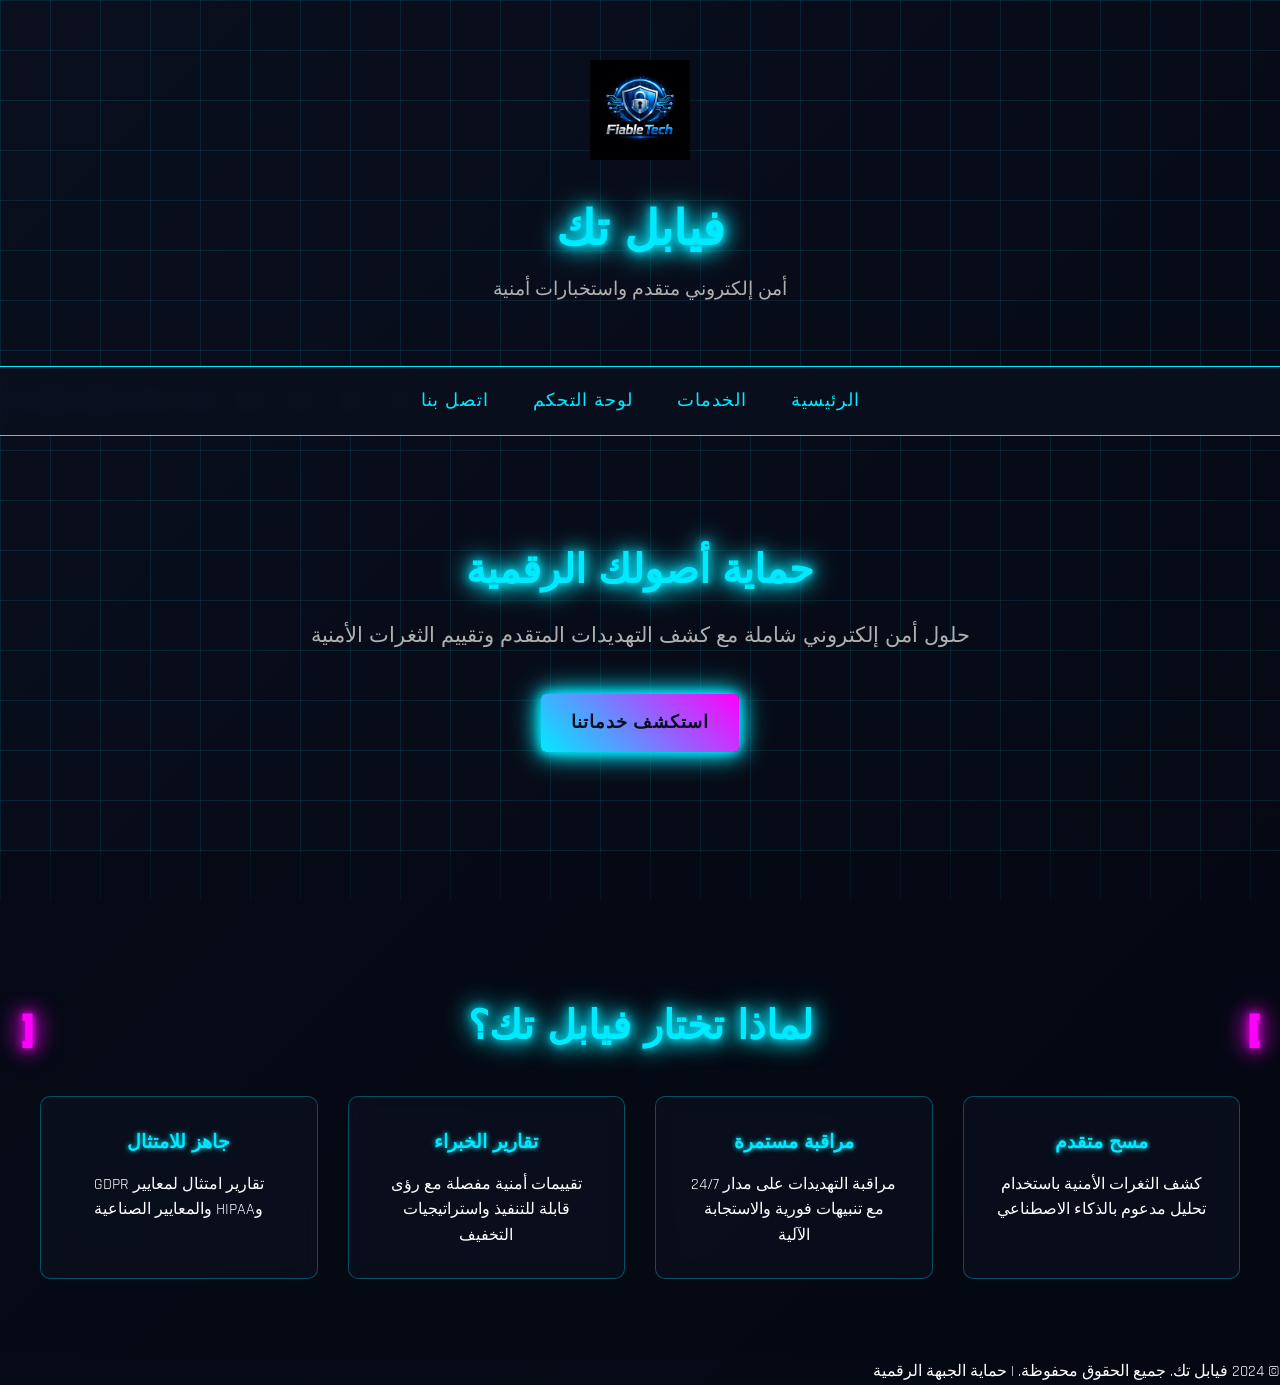
==== index.html @ f1892b3f "Initial commit: Fiable Tech cybersecurity website with cyberpunk design" ====
<!DOCTYPE html>
<html lang="ar" dir="rtl">
<head>
<meta charset="UTF-8">
<meta name="viewport" content="width=device-width, initial-scale=1.0">
<title> Fiable Tech  - خدمات أمن إلكتروني احترافية</title>
<link rel="stylesheet" href="css/style.css">
</head>

<body>

<header>
<img src="img/fiable.png" alt="شعار فيابل تك" class="logo">
<h1>فيابل تك</h1>
<p>أمن إلكتروني متقدم واستخبارات أمنية</p>
</header>

<nav>
<a href="index.html">الرئيسية</a>
<a href="services.html">الخدمات</a>
<a href="dashboard.html">لوحة التحكم</a>
<a href="contact.html">اتصل بنا</a>
</nav>

<section class="hero">
<h2>حماية أصولك الرقمية</h2>
<p>حلول أمن إلكتروني شاملة مع كشف التهديدات المتقدم وتقييم الثغرات الأمنية</p>
<a href="services.html" class="btn">استكشف خدماتنا</a>
</section>

<section class="features">
<div class="container">
<h2 class="title">لماذا تختار فيابل تك؟</h2>
<div class="features-grid">
<div class="feature-card">
<h3>مسح متقدم</h3>
<p>كشف الثغرات الأمنية باستخدام تحليل مدعوم بالذكاء الاصطناعي</p>
</div>
<div class="feature-card">
<h3>مراقبة مستمرة</h3>
<p>مراقبة التهديدات على مدار 24/7 مع تنبيهات فورية والاستجابة الآلية</p>
</div>
<div class="feature-card">
<h3>تقارير الخبراء</h3>
<p>تقييمات أمنية مفصلة مع رؤى قابلة للتنفيذ واستراتيجيات التخفيف</p>
</div>
<div class="feature-card">
<h3>جاهز للامتثال</h3>
<p>تقارير امتثال لمعايير GDPR وHIPAA والمعايير الصناعية</p>
</div>
</div>
</div>
</section>

<footer>
<p>&copy; 2024 فيابل تك. جميع الحقوق محفوظة. | حماية الجبهة الرقمية</p>
</footer>

</body>
</html>
---- css/style.css ----
/* Cyberpunk Theme - Professional Cybersecurity Website */
@import url('https://fonts.googleapis.com/css2?family=Orbitron:wght@400;700;900&family=Rajdhani:wght@300;400;500;700&display=swap');

:root {
  --primary-cyan: #00eaff;
  --secondary-magenta: #ff00ff;
  --accent-green: #00ff41;
  --dark-bg: #0a0f1f;
  --darker-bg: #050812;
  --text-primary: #ffffff;
  --text-secondary: #b0b0b0;
  --glow-cyan: 0 0 10px #00eaff, 0 0 20px #00eaff, 0 0 30px #00eaff;
  --glow-magenta: 0 0 10px #ff00ff, 0 0 20px #ff00ff, 0 0 30px #ff00ff;
}

* {
  margin: 0;
  padding: 0;
  box-sizing: border-box;
}

body {
  background: linear-gradient(135deg, var(--dark-bg) 0%, var(--darker-bg) 100%);
  color: var(--text-primary);
  font-family: 'Rajdhani', sans-serif;
  line-height: 1.6;
  min-height: 100vh;
  overflow-x: hidden;
}

/* Animated background grid */
body::before {
  content: '';
  position: fixed;
  top: 0;
  left: 0;
  width: 100%;
  height: 100%;
  background-image:
    linear-gradient(rgba(0, 234, 255, 0.1) 1px, transparent 1px),
    linear-gradient(90deg, rgba(0, 234, 255, 0.1) 1px, transparent 1px);
  background-size: 50px 50px;
  z-index: -1;
  animation: gridMove 20s linear infinite;
}

@keyframes gridMove {
  0% { transform: translate(0, 0); }
  100% { transform: translate(50px, 50px); }
}

header {
  text-align: center;
  padding: 60px 20px;
  position: relative;
}

.logo {
  width: 100px;
  height: auto;
  max-height: 100px;
  margin-bottom: 20px;
  filter: drop-shadow(var(--glow-cyan));
}

h1 {
  font-family: 'Orbitron', monospace;
  font-size: 3rem;
  font-weight: 900;
  color: var(--primary-cyan);
  text-shadow: var(--glow-cyan);
  margin-bottom: 10px;
  animation: flicker 3s infinite alternate;
}

@keyframes flicker {
  0%, 100% { opacity: 1; }
  50% { opacity: 0.8; }
}

header p {
  font-size: 1.2rem;
  color: var(--text-secondary);
  font-weight: 300;
}

nav {
  text-align: center;
  padding: 20px;
  background: rgba(10, 15, 31, 0.8);
  backdrop-filter: blur(10px);
  border-top: 1px solid var(--primary-cyan);
  border-bottom: 1px solid var(--primary-cyan);
  position: sticky;
  top: 0;
  z-index: 100;
}

nav a {
  color: var(--primary-cyan);
  margin: 0 20px;
  text-decoration: none;
  font-weight: 500;
  font-size: 1.1rem;
  text-transform: uppercase;
  letter-spacing: 1px;
  transition: all 0.3s ease;
  position: relative;
}

nav a:hover {
  color: var(--accent-green);
  text-shadow: 0 0 10px var(--accent-green);
}

nav a::after {
  content: '';
  position: absolute;
  bottom: -5px;
  left: 0;
  width: 0;
  height: 2px;
  background: var(--primary-cyan);
  transition: width 0.3s ease;
}

nav a:hover::after {
  width: 100%;
}

.hero {
  text-align: center;
  padding: 100px 20px;
  max-width: 800px;
  margin: 0 auto;
}

.hero h2 {
  font-family: 'Orbitron', monospace;
  font-size: 2.5rem;
  font-weight: 700;
  color: var(--primary-cyan);
  text-shadow: var(--glow-cyan);
  margin-bottom: 20px;
}

.hero p {
  font-size: 1.3rem;
  color: var(--text-secondary);
  margin-bottom: 40px;
}

.btn {
  display: inline-block;
  padding: 15px 30px;
  background: linear-gradient(45deg, var(--primary-cyan), var(--secondary-magenta));
  color: var(--dark-bg);
  text-decoration: none;
  font-weight: 700;
  font-size: 1.1rem;
  text-transform: uppercase;
  letter-spacing: 1px;
  border-radius: 5px;
  box-shadow: var(--glow-cyan);
  transition: all 0.3s ease;
  animation: pulse 2s infinite;
}

.btn:hover {
  transform: translateY(-3px);
  box-shadow: 0 0 20px var(--primary-cyan), 0 0 30px var(--secondary-magenta);
}

@keyframes pulse {
  0%, 100% { box-shadow: var(--glow-cyan); }
  50% { box-shadow: 0 0 15px var(--primary-cyan), 0 0 25px var(--secondary-magenta); }
}

.title {
  font-family: 'Orbitron', monospace;
  font-size: 2.5rem;
  font-weight: 900;
  color: var(--primary-cyan);
  text-shadow: var(--glow-cyan);
  text-align: center;
  margin: 60px 0 40px 0;
  position: relative;
}

.title::before {
  content: '[';
  position: absolute;
  left: -20px;
  color: var(--secondary-magenta);
  font-size: 3rem;
  text-shadow: var(--glow-magenta);
}

.title::after {
  content: ']';
  position: absolute;
  right: -20px;
  color: var(--secondary-magenta);
  font-size: 3rem;
  text-shadow: var(--glow-magenta);
}

.services {
  display: grid;
  grid-template-columns: repeat(auto-fit, minmax(300px, 1fr));
  gap: 30px;
  padding: 0 20px;
  max-width: 1200px;
  margin: 0 auto 60px auto;
}

.card {
  background: rgba(10, 15, 31, 0.8);
  backdrop-filter: blur(10px);
  border: 1px solid var(--primary-cyan);
  border-radius: 10px;
  padding: 30px;
  text-align: center;
  transition: all 0.3s ease;
  position: relative;
  overflow: hidden;
}

.card::before {
  content: '';
  position: absolute;
  top: 0;
  left: -100%;
  width: 100%;
  height: 100%;
  background: linear-gradient(90deg, transparent, rgba(0, 234, 255, 0.2), transparent);
  transition: left 0.5s ease;
}

.card:hover::before {
  left: 100%;
}

.card:hover {
  border-color: var(--accent-green);
  box-shadow: 0 0 20px var(--accent-green);
  transform: translateY(-5px);
}

.card h3 {
  font-family: 'Orbitron', monospace;
  font-size: 1.5rem;
  color: var(--primary-cyan);
  margin-bottom: 15px;
  text-shadow: 0 0 5px var(--primary-cyan);
}

.card p {
  color: var(--text-secondary);
  font-size: 1rem;
}

.dashboard {
  display: grid;
  grid-template-columns: 1fr 1fr;
  gap: 30px;
  padding: 0 20px;
  max-width: 1200px;
  margin: 0 auto 60px auto;
}

.logs, .chart {
  background: rgba(10, 15, 31, 0.8);
  backdrop-filter: blur(10px);
  border: 1px solid var(--primary-cyan);
  border-radius: 10px;
  padding: 30px;
}

.logs h2, .chart h2 {
  font-family: 'Orbitron', monospace;
  color: var(--primary-cyan);
  text-shadow: var(--glow-cyan);
  margin-bottom: 20px;
  text-align: center;
}

#logs {
  font-family: 'Rajdhani', sans-serif;
  color: var(--accent-green);
  font-size: 0.9rem;
  line-height: 1.8;
  max-height: 300px;
  overflow-y: auto;
  background: rgba(5, 8, 18, 0.5);
  padding: 15px;
  border-radius: 5px;
  border: 1px solid rgba(0, 234, 255, 0.3);
}

.contact {
  max-width: 600px;
  margin: 0 auto;
  padding: 0 20px 60px 20px;
}

.contact input, .contact textarea {
  width: 100%;
  padding: 15px;
  margin-bottom: 20px;
  background: rgba(10, 15, 31, 0.8);
  border: 1px solid var(--primary-cyan);
  border-radius: 5px;
  color: var(--text-primary);
  font-family: 'Rajdhani', sans-serif;
  font-size: 1rem;
  transition: all 0.3s ease;
}

.contact input:focus, .contact textarea:focus {
  outline: none;
  border-color: var(--accent-green);
  box-shadow: 0 0 10px var(--accent-green);
}

.contact button {
  width: 100%;
  padding: 15px;
  background: linear-gradient(45deg, var(--primary-cyan), var(--secondary-magenta));
  color: var(--dark-bg);
  border: none;
  border-radius: 5px;
  font-family: 'Orbitron', monospace;
  font-size: 1.1rem;
  font-weight: 700;
  text-transform: uppercase;
  letter-spacing: 1px;
  cursor: pointer;
  transition: all 0.3s ease;
  box-shadow: var(--glow-cyan);
}

.contact-container {
  display: grid;
  grid-template-columns: 1fr 1fr;
  gap: 60px;
  max-width: 1200px;
  margin: 0 auto 60px auto;
  padding: 0 20px;
}

.contact-info h2 {
  font-family: 'Orbitron', monospace;
  color: var(--primary-cyan);
  text-shadow: var(--glow-cyan);
  margin-bottom: 20px;
}

.contact-info > p {
  color: var(--text-secondary);
  font-size: 1.1rem;
  margin-bottom: 30px;
  line-height: 1.6;
}

.contact-details {
  display: grid;
  grid-template-columns: 1fr 1fr;
  gap: 20px;
}

.detail {
  background: rgba(10, 15, 31, 0.8);
  backdrop-filter: blur(10px);
  border: 1px solid rgba(0, 234, 255, 0.3);
  border-radius: 8px;
  padding: 20px;
  transition: all 0.3s ease;
}

.detail:hover {
  border-color: var(--accent-green);
  box-shadow: 0 0 15px var(--accent-green);
}

.detail h3 {
  color: var(--primary-cyan);
  margin-bottom: 10px;
  font-size: 1.1rem;
}

.detail p {
  color: var(--text-secondary);
  font-size: 0.9rem;
  line-height: 1.5;
}

.contact h2 {
  font-family: 'Orbitron', monospace;
  color: var(--primary-cyan);
  text-shadow: var(--glow-cyan);
  margin-bottom: 30px;
  text-align: center;
}

.form-group {
  margin-bottom: 20px;
}

.contact select {
  width: 100%;
  padding: 15px;
  background: rgba(10, 15, 31, 0.8);
  border: 1px solid var(--primary-cyan);
  border-radius: 5px;
  color: var(--text-primary);
  font-family: 'Rajdhani', sans-serif;
  font-size: 1rem;
  transition: all 0.3s ease;
}

.contact select:focus {
  outline: none;
  border-color: var(--accent-green);
  box-shadow: 0 0 10px var(--accent-green);
}

.checkbox-label {
  display: flex;
  align-items: flex-start;
  gap: 10px;
  color: var(--text-secondary);
  font-size: 0.9rem;
  line-height: 1.4;
}

.checkbox-label input[type="checkbox"] {
  margin-top: 3px;
  accent-color: var(--primary-cyan);
}

/* Responsive adjustments */
@media (max-width: 768px) {
  .contact-container {
    grid-template-columns: 1fr;
    gap: 40px;
  }

  .contact-details {
    grid-template-columns: 1fr;
  }
}

.features {
  padding: 80px 20px;
  background: rgba(5, 8, 18, 0.5);
}

.container {
  max-width: 1200px;
  margin: 0 auto;
}

.features-grid {
  display: grid;
  grid-template-columns: repeat(auto-fit, minmax(250px, 1fr));
  gap: 30px;
  margin-top: 40px;
}

.feature-card {
  background: rgba(10, 15, 31, 0.8);
  backdrop-filter: blur(10px);
  border: 1px solid rgba(0, 234, 255, 0.3);
  border-radius: 10px;
  padding: 30px;
  text-align: center;
  transition: all 0.3s ease;
}

.feature-card:hover {
  border-color: var(--accent-green);
  box-shadow: 0 0 20px var(--accent-green);
  transform: translateY(-5px);
}

.feature-card h3 {
  font-family: 'Orbitron', monospace;
  color: var(--primary-cyan);
  margin-bottom: 15px;
  text-shadow: 0 0 5px var(--primary-cyan);
}

.card ul {
  list-style: none;
  padding: 0;
  margin-top: 15px;
}

.card li {
  color: var(--text-secondary);
  font-size: 0.9rem;
  margin-bottom: 5px;
  position: relative;
  padding-left: 20px;
}

.card li::before {
  content: '▶';
  position: absolute;
  left: 0;
  color: var(--accent-green);
  font-size: 0.8rem;
}

.cta-section {
  text-align: center;
  padding: 80px 20px;
  background: rgba(5, 8, 18, 0.5);
}

.cta-section h2 {
  font-family: 'Orbitron', monospace;
  font-size: 2rem;
  color: var(--primary-cyan);
  text-shadow: var(--glow-cyan);
  margin-bottom: 20px;
}

.dashboard-stats {
  display: grid;
  grid-template-columns: repeat(auto-fit, minmax(200px, 1fr));
  gap: 20px;
  padding: 0 20px;
  max-width: 1200px;
  margin: 0 auto 40px auto;
}

.stat-card {
  background: rgba(10, 15, 31, 0.8);
  backdrop-filter: blur(10px);
  border: 1px solid var(--primary-cyan);
  border-radius: 10px;
  padding: 20px;
  text-align: center;
  transition: all 0.3s ease;
}

.stat-card:hover {
  border-color: var(--accent-green);
  box-shadow: 0 0 15px var(--accent-green);
}

.stat-card h3 {
  font-family: 'Rajdhani', sans-serif;
  color: var(--text-secondary);
  font-size: 0.9rem;
  margin-bottom: 10px;
  text-transform: uppercase;
  letter-spacing: 1px;
}

.stat-number {
  font-family: 'Orbitron', monospace;
  font-size: 2rem;
  color: var(--primary-cyan);
  text-shadow: var(--glow-cyan);
  font-weight: 900;
}

.log-controls {
  display: flex;
  gap: 10px;
  margin-top: 15px;
}

.control-btn {
  padding: 8px 15px;
  background: rgba(0, 234, 255, 0.1);
  border: 1px solid var(--primary-cyan);
  color: var(--primary-cyan);
  border-radius: 5px;
  cursor: pointer;
  font-family: 'Rajdhani', sans-serif;
  font-size: 0.8rem;
  text-transform: uppercase;
  transition: all 0.3s ease;
}

.control-btn:hover {
  background: var(--primary-cyan);
  color: var(--dark-bg);
}

.alerts-section {
  padding: 60px 20px;
  background: rgba(5, 8, 18, 0.5);
}

.alerts-container {
  max-width: 1200px;
  margin: 0 auto;
  display: grid;
  gap: 15px;
}

.alert {
  display: flex;
  align-items: center;
  background: rgba(10, 15, 31, 0.8);
  backdrop-filter: blur(10px);
  border-left: 4px solid;
  border-radius: 8px;
  padding: 15px;
  transition: all 0.3s ease;
}

.alert:hover {
  transform: translateX(5px);
}

.alert.critical {
  border-left-color: #ff4444;
}

.alert.warning {
  border-left-color: #ffaa00;
}

.alert.info {
  border-left-color: var(--primary-cyan);
}

.alert-icon {
  font-size: 1.5rem;
  margin-right: 15px;
}

.alert-content h4 {
  color: var(--text-primary);
  margin-bottom: 5px;
  font-family: 'Rajdhani', sans-serif;
}

.alert-content p {
  color: var(--text-secondary);
  font-size: 0.9rem;
  margin-bottom: 5px;
}

#logs div {
  margin-bottom: 8px;
  padding: 5px 0;
  border-bottom: 1px solid rgba(0, 234, 255, 0.1);
}

.timestamp {
  color: var(--text-secondary);
  font-size: 0.8rem;
  font-family: 'Orbitron', monospace;
}

/* Responsive Design */
@media (max-width: 768px) {
  .dashboard {
    grid-template-columns: 1fr;
  }

  h1 {
    font-size: 2rem;
  }

  .hero h2 {
    font-size: 2rem;
  }

  .title {
    font-size: 2rem;
  }

  nav a {
    display: block;
    margin: 10px 0;
  }
}
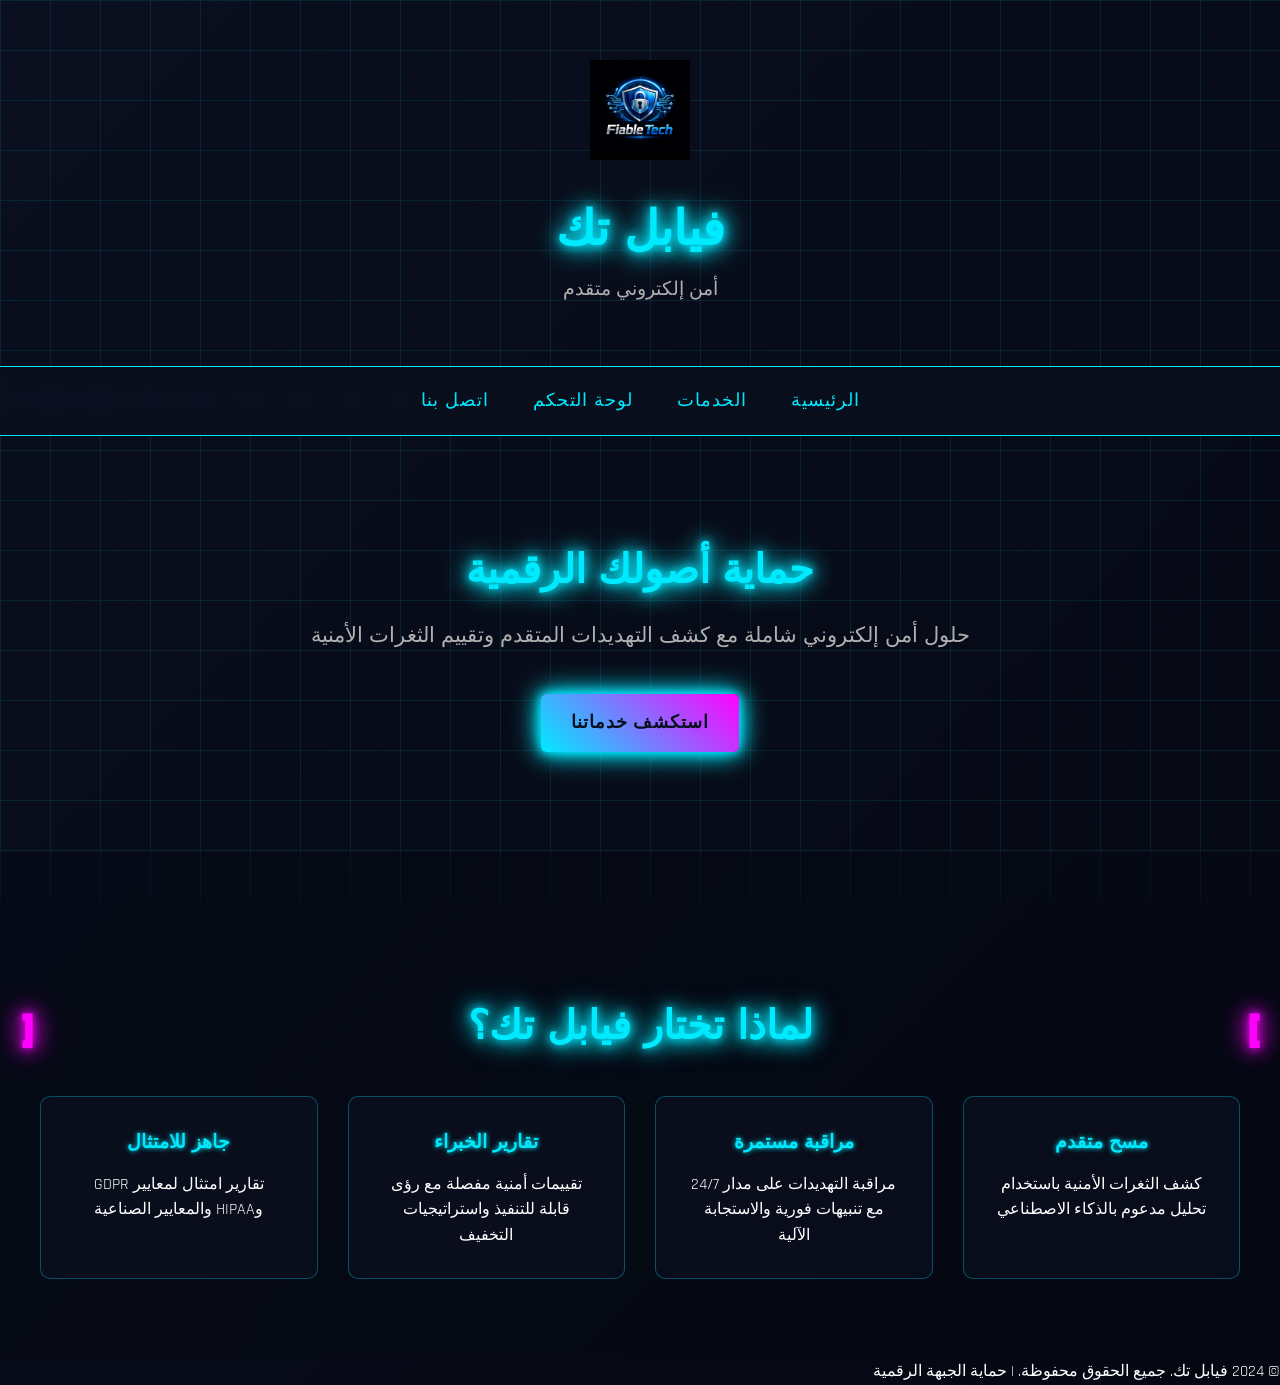
==== commit 2dd73209: "Update paragraph text in index.html" ====
--- a/index.html
+++ b/index.html
@@ -12,7 +12,7 @@
 <header>
 <img src="img/fiable.png" alt="شعار فيابل تك" class="logo">
 <h1>فيابل تك</h1>
-<p>أمن إلكتروني متقدم واستخبارات أمنية</p>
+<p>أمن إلكتروني متقدم </p>
 </header>
 
 <nav>
@@ -57,4 +57,4 @@
 </footer>
 
 </body>
-</html>+</html>
